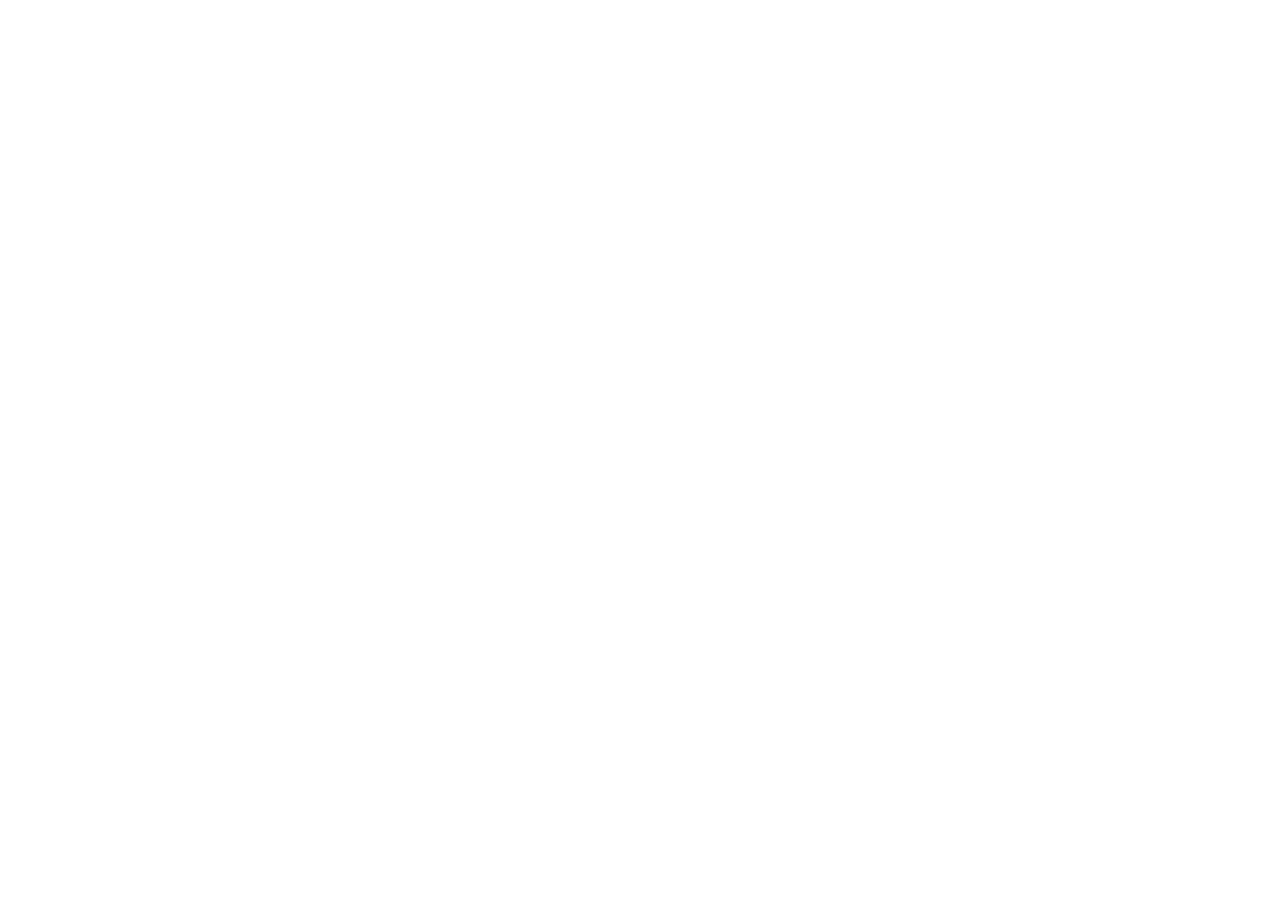
==== index.html @ a5bb2760 "frontend initialization commit" ====
<!DOCTYPE html>
<html lang="en">
  <head>
    <meta charset="UTF-8" />
    <meta name="viewport" content="width=device-width, initial-scale=1.0" />
    <title>Document</title>
  </head>
  <body></body>
</html>
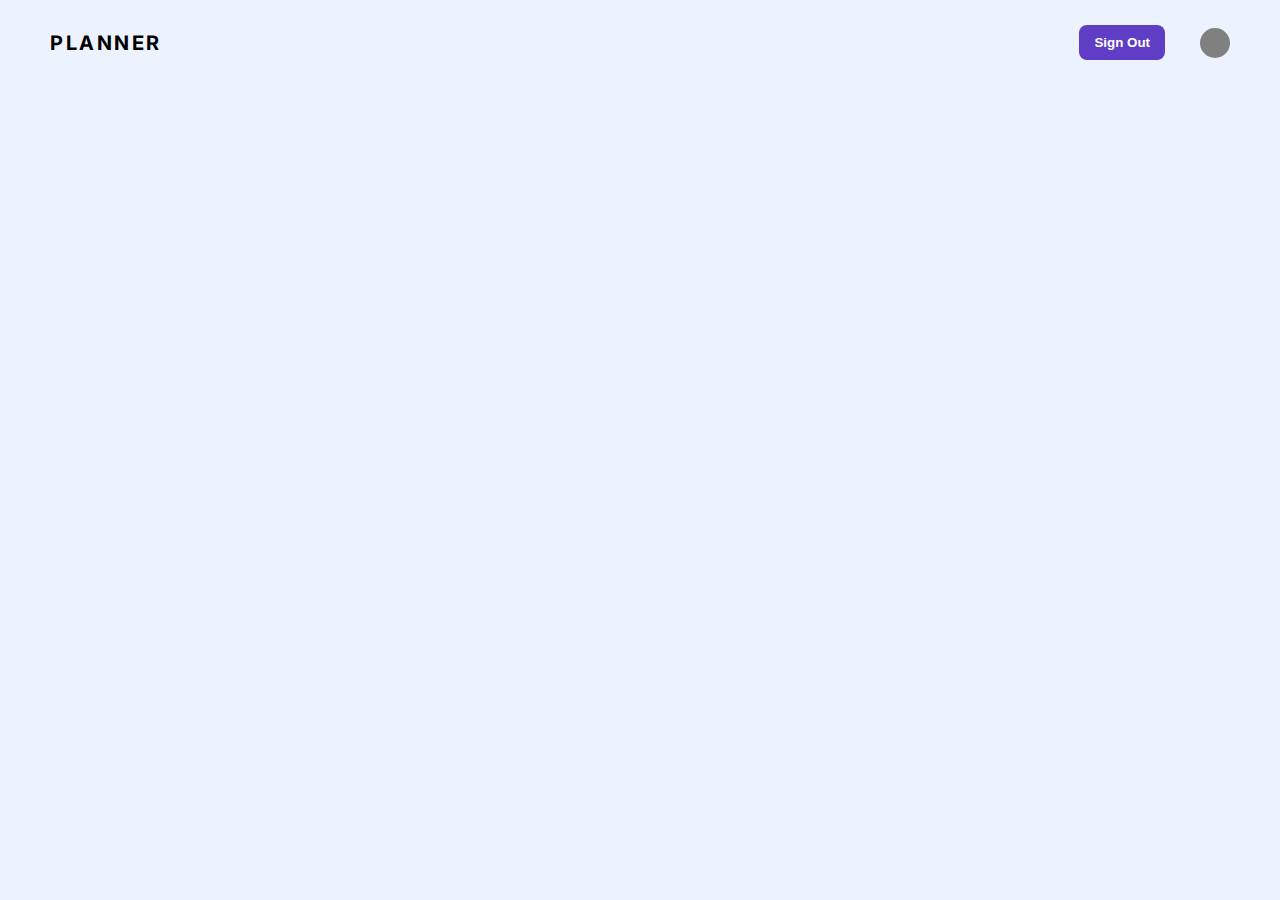
==== commit 23eae3b9: "nav html structure and css style implemented" ====
--- a/index.html
+++ b/index.html
@@ -2,8 +2,25 @@
 <html lang="en">
   <head>
     <meta charset="UTF-8" />
-    <meta name="viewport" content="width=device-width, initial-scale=1.0" />
-    <title>Document</title>
+    <meta name="viewport" content="width=git, initial-scale=1.0" />
+    <link rel="stylesheet" href="style.css" />
+    <link rel="preconnect" href="https://fonts.googleapis.com" />
+    <link rel="preconnect" href="https://fonts.gstatic.com" crossorigin />
+    <link
+      href="https://fonts.googleapis.com/css2?family=Inter:wght@100..900&display=swap"
+      rel="stylesheet"
+    />
+    <title>Planner</title>
   </head>
-  <body></body>
+  <body>
+    <header>
+      <nav class="nav-container">
+        <p class="logo">Planner</p>
+        <div class="profile-container">
+          <button class="sign-out-btn">Sign Out</button>
+          <div class="profile"></div>
+        </div>
+      </nav>
+    </header>
+  </body>
 </html>
--- a/style.css
+++ b/style.css
@@ -0,0 +1,46 @@
+* {
+  padding: 0;
+  margin: 0;
+  box-sizing: border-box;
+}
+
+body {
+  background-color: #edf2ff;
+  font-family: "Inter";
+}
+
+.nav-container {
+  display: flex;
+  align-items: center;
+  justify-content: space-between;
+  padding: 25px 50px;
+}
+
+.logo {
+  font-weight: bold;
+  text-transform: uppercase;
+  font-size: 20px;
+  letter-spacing: 2.5px;
+}
+
+.profile-container {
+  display: flex;
+  gap: 35px;
+  align-items: center;
+}
+
+.profile {
+  width: 30px;
+  height: 30px;
+  background-color: gray;
+  border-radius: 50%;
+}
+
+.sign-out-btn {
+  background-color: #5f3dc4;
+  color: #fff;
+  font-weight: bold;
+  border: none;
+  padding: 10px 15px;
+  border-radius: 8px;
+}
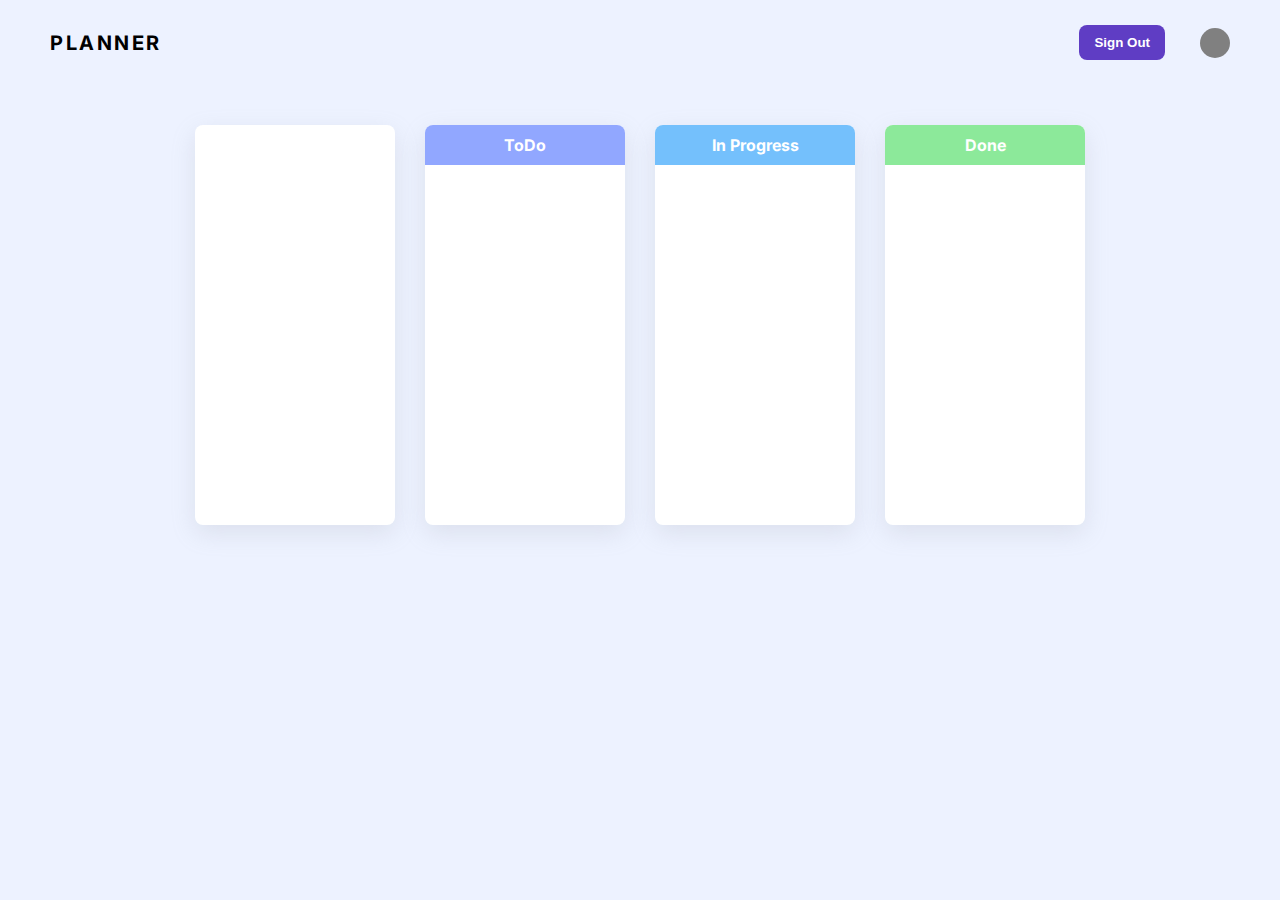
==== commit 81c4288c: "task columns and column headers added" ====
--- a/index.html
+++ b/index.html
@@ -13,7 +13,7 @@
     <title>Planner</title>
   </head>
   <body>
-    <header>
+    <header class="main-header">
       <nav class="nav-container">
         <p class="logo">Planner</p>
         <div class="profile-container">
@@ -22,5 +22,18 @@
         </div>
       </nav>
     </header>
+
+    <section class="column-container">
+      <div class="topic-container task-column"></div>
+      <div class="task-column">
+        <p class="column-header todo-label">ToDo</p>
+      </div>
+      <div class="task-column">
+        <p class="column-header in-progress-label">In Progress</p>
+      </div>
+      <div class="task-column">
+        <p class="column-header done-label">Done</p>
+      </div>
+    </section>
   </body>
 </html>
--- a/style.css
+++ b/style.css
@@ -7,6 +7,10 @@
 body {
   background-color: #edf2ff;
   font-family: "Inter";
+}
+
+.main-header {
+  margin-bottom: 40px;
 }
 
 .nav-container {
@@ -43,4 +47,41 @@
   border: none;
   padding: 10px 15px;
   border-radius: 8px;
+  cursor: pointer;
 }
+
+.column-container {
+  display: flex;
+  height: 400px;
+  gap: 30px;
+  justify-content: center;
+}
+
+.task-column {
+  width: 200px;
+  background-color: #fff;
+  border-radius: 8px;
+  box-shadow: rgba(149, 157, 165, 0.2) 0px 8px 24px;
+}
+
+.column-header {
+  text-align: center;
+  background-color: #91a7ff;
+  padding: 10px;
+  font-weight: bold;
+  color: #fff;
+  border-top-left-radius: 8px;
+  border-top-right-radius: 8px;
+}
+
+.todo-label {
+  background-color: #91a7ff;
+}
+
+.in-progress-label {
+  background-color: #74c0fc;
+}
+
+.done-label {
+  background-color: #8ce99a;
+}
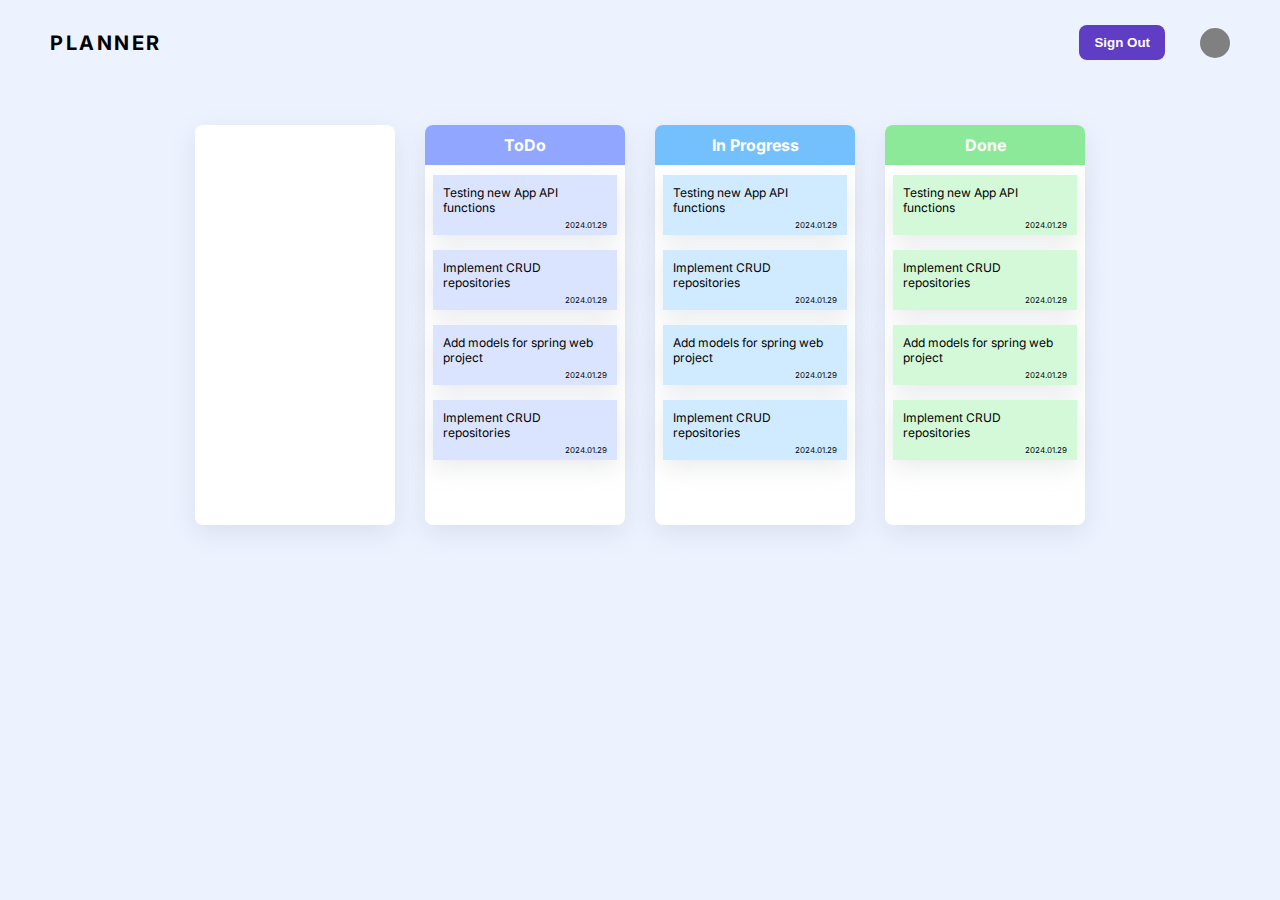
==== commit e7d940e1: "column element and dummy data added" ====
--- a/index.html
+++ b/index.html
@@ -25,14 +25,71 @@
 
     <section class="column-container">
       <div class="topic-container task-column"></div>
+
       <div class="task-column">
         <p class="column-header todo-label">ToDo</p>
+        <div class="task-column-element todo-element">
+          <p class="task-column-element-text">Testing new App API functions</p>
+          <p class="task-column-element-date">2024.01.29</p>
+        </div>
+        <div class="task-column-element todo-element">
+          <p class="task-column-element-text">Implement CRUD repositories</p>
+          <p class="task-column-element-date">2024.01.29</p>
+        </div>
+        <div class="task-column-element todo-element">
+          <p class="task-column-element-text">
+            Add models for spring web project
+          </p>
+          <p class="task-column-element-date">2024.01.29</p>
+        </div>
+        <div class="task-column-element todo-element">
+          <p class="task-column-element-text">Implement CRUD repositories</p>
+          <p class="task-column-element-date">2024.01.29</p>
+        </div>
       </div>
+
       <div class="task-column">
         <p class="column-header in-progress-label">In Progress</p>
+        <div class="task-column-element in-progress-element">
+          <p class="task-column-element-text">Testing new App API functions</p>
+          <p class="task-column-element-date">2024.01.29</p>
+        </div>
+        <div class="task-column-element in-progress-element">
+          <p class="task-column-element-text">Implement CRUD repositories</p>
+          <p class="task-column-element-date">2024.01.29</p>
+        </div>
+        <div class="task-column-element in-progress-element">
+          <p class="task-column-element-text">
+            Add models for spring web project
+          </p>
+          <p class="task-column-element-date">2024.01.29</p>
+        </div>
+        <div class="task-column-element in-progress-element">
+          <p class="task-column-element-text">Implement CRUD repositories</p>
+          <p class="task-column-element-date">2024.01.29</p>
+        </div>
       </div>
+
       <div class="task-column">
         <p class="column-header done-label">Done</p>
+        <div class="task-column-element done-element">
+          <p class="task-column-element-text">Testing new App API functions</p>
+          <p class="task-column-element-date">2024.01.29</p>
+        </div>
+        <div class="task-column-element done-element">
+          <p class="task-column-element-text">Implement CRUD repositories</p>
+          <p class="task-column-element-date">2024.01.29</p>
+        </div>
+        <div class="task-column-element done-element">
+          <p class="task-column-element-text">
+            Add models for spring web project
+          </p>
+          <p class="task-column-element-date">2024.01.29</p>
+        </div>
+        <div class="task-column-element done-element">
+          <p class="task-column-element-text">Implement CRUD repositories</p>
+          <p class="task-column-element-date">2024.01.29</p>
+        </div>
       </div>
     </section>
   </body>
--- a/style.css
+++ b/style.css
@@ -72,6 +72,7 @@
   color: #fff;
   border-top-left-radius: 8px;
   border-top-right-radius: 8px;
+  margin-bottom: 10px;
 }
 
 .todo-label {
@@ -85,3 +86,34 @@
 .done-label {
   background-color: #8ce99a;
 }
+
+.task-column-element {
+  padding: 10px;
+  height: 60px;
+  margin-left: 8px;
+  margin-right: 8px;
+  margin-bottom: 15px;
+  box-shadow: rgba(149, 157, 165, 0.2) 0px 8px 24px;
+}
+
+.todo-element {
+  background-color: #dbe4ff;
+}
+
+.in-progress-element {
+  background-color: #d0ebff;
+}
+
+.done-element {
+  background-color: #d3f9d8;
+}
+
+.task-column-element-text {
+  font-size: 12px;
+  margin-bottom: 5px;
+}
+
+.task-column-element-date {
+  font-size: 8px;
+  text-align: end;
+}
